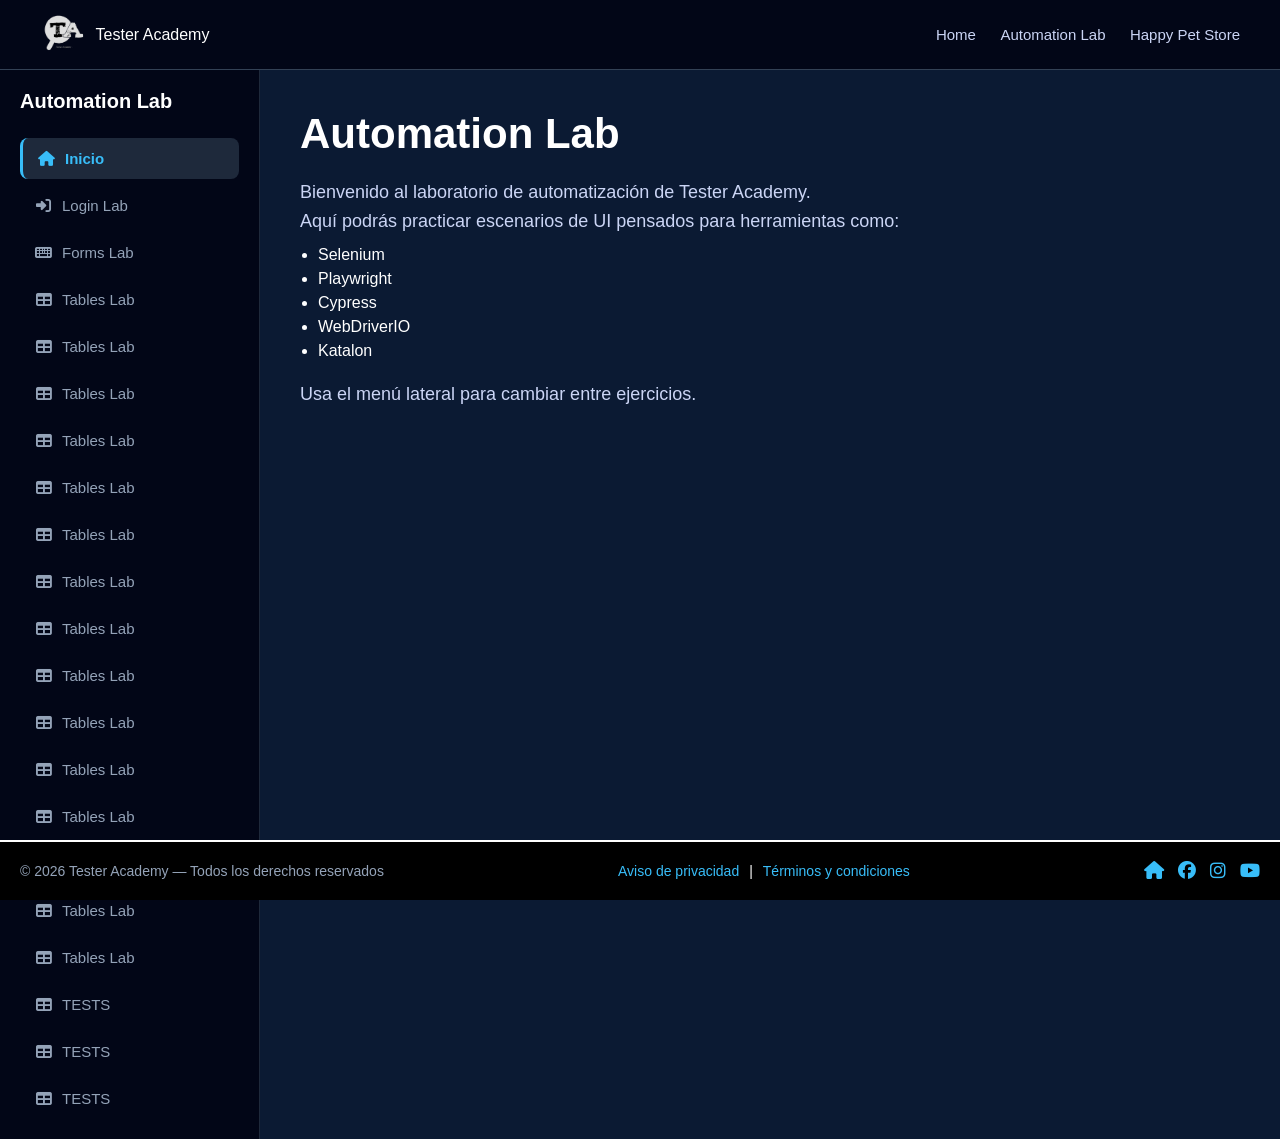
==== lab/index.html @ 0c55adb2 "lab v1" ====
<!DOCTYPE html>
<html lang="es">

<head>
    <meta charset="UTF-8">
    <meta name="viewport" content="width=device-width, initial-scale=1.0">
    <title>Automation Lab - Tester Academy</title>

    <link rel="stylesheet" href="../resources/css/main.css">
    <link rel="stylesheet" href="resources/css/lab.css">

    <link
            rel="stylesheet"
            href="https://cdnjs.cloudflare.com/ajax/libs/font-awesome/6.5.2/css/all.min.css"
            referrerpolicy="no-referrer"
    />
</head>

<body>

<div id="header"></div>

<div class="lab-shell">
    <div id="sidebar"></div>
    <main id="content" class="lab-content"></main>
</div>

<footer>
    <p id="footerText"></p>

    <div class="legal">
        <a id="privacyLink">Aviso de privacidad</a>
        <span class="sep">|</span>
        <a id="termsLink">Términos y condiciones</a>
    </div>

    <div class="social" id="socialLinks"></div>
</footer>

<script src="resources/js/lab.js"></script>

</body>
</html>
---- resources/css/main.css ----
/* RESET */

* {
    margin: 0;
    padding: 0;
    box-sizing: border-box;
}


/* BODY */

body{
    font-family: Arial, sans-serif;
    background: #0b1a33;
    color: white;

    min-height:100vh;

    display:flex;
    flex-direction:column;
}


/* HEADER */

.ta-header {

    width: 100%;
    height: 70px;

    background: #020617;

    border-bottom: 1px solid #334155;

    display: flex;
    align-items: center;

}

.header-container {

    width: 1200px;
    margin: auto;

    display: flex;
    justify-content: space-between;
    align-items: center;

}

.logo {

    font-size: 20px;
    font-weight: bold;

}

nav a {

    margin-left: 20px;
    text-decoration: none;

    color: #cbd5f5;

}

nav a:hover {

    color: #38bdf8;

}



/* HERO */

.hero {

    height: calc(100vh - 130px);

    display: flex;
    flex-direction: column;
    justify-content: center;
    align-items: center;

    text-align: center;

    padding: 20px;

}

.hero h1 {

    font-size: 48px;
    margin-bottom: 20px;

}

.hero p {

    max-width: 700px;
    font-size: 20px;

    color: #cbd5f5;

    margin-bottom: 40px;

}


/* BUTTONS */

.hero-buttons {

    display: flex;
    gap: 20px;

}

.btn-primary {

    background: #3b82f6;

    padding: 14px 30px;

    border-radius: 8px;

    text-decoration: none;

    color: white;

    font-weight: bold;

}

.btn-primary:hover {

    background: #2563eb;

}



/* FOOTER */

footer {

    position: fixed;

    bottom: 0;
    left: 0;

    width: 100%;
    height: 60px;

    background: #000;

    border-top: 2px solid white;

    display: flex;
    align-items: center;
    justify-content: space-between;

    padding: 0 20px;

    font-size: 14px;

}


footer p {

    color: #94a3b8;

}


footer .legal {

    display: flex;
    align-items: center;
    gap: 10px;

}

footer .legal a {

    color: #38bdf8;
    text-decoration: none;

}

footer .legal a:hover {

    color: #facc15;

}

footer .social {

    display: flex;
    gap: 14px;

}

footer .social a {

    color: #38bdf8;
    font-size: 18px;

}

footer .social a:hover {

    color: #facc15;

}

.legal-page {

max-width: 900px;
margin: 80px auto;
padding: 20px;

line-height: 1.6;

}

.legal-page h1 {

margin-bottom: 30px;

}

.legal-page h2 {

margin-top: 30px;
margin-bottom: 10px;

}

/* LOGO */

.logo-title{
display:flex;
align-items:center;
gap:10px;
}

.logo{
height:40px;
width:auto;
}


/* HEADER NAV */

nav a{
margin-left:20px;
text-decoration:none;
color:#cbd5f5;
font-size:15px;
}

nav a:hover{
color:#38bdf8;
}
---- lab/resources/css/lab.css ----
/* ===============================
   LAYOUT GENERAL
================================ */

body{
    margin:0;
}

/* área entre header y footer */

.lab-shell{
    display:grid;
    grid-template-columns:260px 1fr;

    flex:1;
}


/* ===============================
   SIDEBAR
================================ */

.lab-sidebar{

    background:#020617;

    border-right:1px solid #1e293b;

    padding:20px;

    height:100%;

    overflow-y:auto;

}


/* TITULO */

.lab-sidebar-title{

    font-size:20px;

    font-weight:700;

    margin-bottom:25px;

    color:#ffffff;

}


/* ===============================
   MENU
================================ */

.lab-nav{

    display:flex;

    flex-direction:column;

    gap:6px;

}


/* ITEM MENU */

.lab-link{

    display:flex;

    align-items:center;

    gap:10px;

    padding:12px 14px;

    border-radius:8px;

    border:none;

    background:transparent;

    color:#94a3b8;

    font-size:15px;

    text-align:left;

    cursor:pointer;

    transition:all .2s ease;

}


/* HOVER */

.lab-link:hover{

    background:#1e293b;

    color:#38bdf8;

}


/* ACTIVO */

.lab-link.active{

    background:#1e293b;

    color:#38bdf8;

    border-left:3px solid #38bdf8;

    font-weight:600;

}


/* ICONOS */

.lab-link i{

    width:18px;

    text-align:center;

}


/* ===============================
   CONTENT
================================ */

.lab-content{

    padding:40px;

    height:100%;

    overflow-y:auto;

}


/* TITULO */

.lab-content h1{

    font-size:42px;

    margin-bottom:20px;

    color:#ffffff;

}


/* TEXTO */

.lab-content p{

    font-size:18px;

    line-height:1.6;

    color:#cbd5f5;

}


/* LISTAS */

.lab-content ul{

    margin-top:10px;

    margin-bottom:20px;

    padding-left:18px;

}

.lab-content li{

    margin-bottom:6px;

}


/* ===============================
   SCROLL STYLE SIDEBAR
================================ */

.lab-sidebar::-webkit-scrollbar{

    width:6px;

}

.lab-sidebar::-webkit-scrollbar-track{

    background:#020617;

}

.lab-sidebar::-webkit-scrollbar-thumb{

    background:#334155;

    border-radius:4px;

}

.lab-sidebar::-webkit-scrollbar-thumb:hover{

    background:#475569;

}


/* ===============================
   RESPONSIVE
================================ */

@media (max-width:900px){

    .lab-shell{

        grid-template-columns:1fr;

        height:auto;

    }

    .lab-sidebar{

        border-right:none;

        border-bottom:1px solid #1e293b;

        overflow:visible;

    }

}
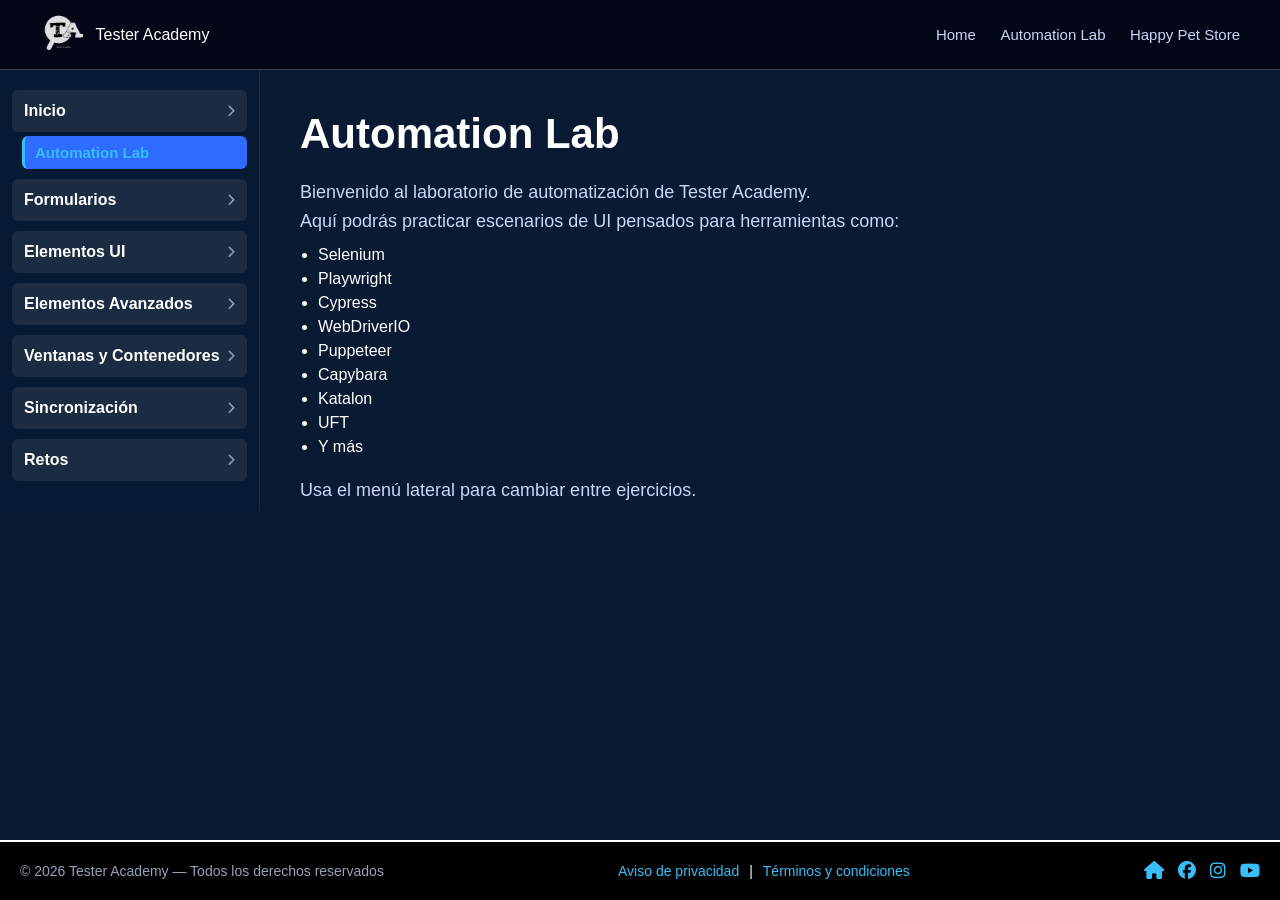
==== commit 8f8856b1: "add login and refactor expand icon to sidebar" ====
--- a/lab/index.html
+++ b/lab/index.html
@@ -8,6 +8,7 @@
 
     <link rel="stylesheet" href="../resources/css/main.css">
     <link rel="stylesheet" href="resources/css/lab.css">
+    <link rel="stylesheet" href="resources/css/content.css">
 
     <link
             rel="stylesheet"
@@ -38,6 +39,7 @@
 </footer>
 
 <script src="resources/js/lab.js"></script>
+<script src="resources/js/content.js"></script>
 
 </body>
 </html>
--- a/lab/resources/css/lab.css
+++ b/lab/resources/css/lab.css
@@ -22,191 +22,189 @@
 
 .lab-sidebar{
 
+background:#071a33;
+border-right:1px solid #0f2c50;
+
+max-height:calc(100vh - 120px);
+overflow-y:auto;
+
+padding:20px 12px;
+
+}
+
+
+/* TITULO */
+
+.lab-sidebar-title{
+
+    font-size:20px;
+
+    font-weight:700;
+
+    margin-bottom:25px;
+
+    color:#ffffff;
+
+}
+
+
+/* ===============================
+   MENU
+================================ */
+
+.lab-nav{
+
+    display:flex;
+
+    flex-direction:column;
+
+    gap:6px;
+
+}
+
+
+/* ITEM MENU */
+
+.lab-link{
+
+    display:flex;
+
+    align-items:center;
+
+    gap:10px;
+
+    padding:12px 14px;
+
+    border-radius:8px;
+
+    border:none;
+
+    background:transparent;
+
+    color:#94a3b8;
+
+    font-size:15px;
+
+    text-align:left;
+
+    cursor:pointer;
+
+    transition:all .2s ease;
+
+}
+
+
+/* HOVER */
+
+.lab-link:hover{
+
+    background:#1e293b;
+
+    color:#38bdf8;
+
+}
+
+
+/* ACTIVO */
+
+.lab-link.active{
+
+    background:#1e293b;
+
+    color:#38bdf8;
+
+    border-left:3px solid #38bdf8;
+
+    font-weight:600;
+
+}
+
+
+/* ICONOS */
+
+.lab-link i{
+
+    width:18px;
+
+    text-align:center;
+
+}
+
+
+/* ===============================
+   CONTENT
+================================ */
+
+.lab-content{
+
+    padding:40px;
+
+    height:100%;
+
+    overflow-y:auto;
+
+}
+
+
+/* TITULO */
+
+.lab-content h1{
+
+    font-size:42px;
+
+    margin-bottom:20px;
+
+    color:#ffffff;
+
+}
+
+
+/* TEXTO */
+
+.lab-content p{
+
+    font-size:18px;
+
+    line-height:1.6;
+
+    color:#cbd5f5;
+
+}
+
+
+/* LISTAS */
+
+.lab-content ul{
+
+    margin-top:10px;
+
+    margin-bottom:20px;
+
+    padding-left:18px;
+
+}
+
+.lab-content li{
+
+    margin-bottom:6px;
+
+}
+
+
+/* ===============================
+   SCROLL STYLE SIDEBAR
+================================ */
+
+.lab-sidebar::-webkit-scrollbar{
+
+    width:6px;
+
+}
+
+.lab-sidebar::-webkit-scrollbar-track{
+
     background:#020617;
 
-    border-right:1px solid #1e293b;
-
-    padding:20px;
-
-    height:100%;
-
-    overflow-y:auto;
-
-}
-
-
-/* TITULO */
-
-.lab-sidebar-title{
-
-    font-size:20px;
-
-    font-weight:700;
-
-    margin-bottom:25px;
-
-    color:#ffffff;
-
-}
-
-
-/* ===============================
-   MENU
-================================ */
-
-.lab-nav{
-
-    display:flex;
-
-    flex-direction:column;
-
-    gap:6px;
-
-}
-
-
-/* ITEM MENU */
-
-.lab-link{
-
-    display:flex;
-
-    align-items:center;
-
-    gap:10px;
-
-    padding:12px 14px;
-
-    border-radius:8px;
-
-    border:none;
-
-    background:transparent;
-
-    color:#94a3b8;
-
-    font-size:15px;
-
-    text-align:left;
-
-    cursor:pointer;
-
-    transition:all .2s ease;
-
-}
-
-
-/* HOVER */
-
-.lab-link:hover{
-
-    background:#1e293b;
-
-    color:#38bdf8;
-
-}
-
-
-/* ACTIVO */
-
-.lab-link.active{
-
-    background:#1e293b;
-
-    color:#38bdf8;
-
-    border-left:3px solid #38bdf8;
-
-    font-weight:600;
-
-}
-
-
-/* ICONOS */
-
-.lab-link i{
-
-    width:18px;
-
-    text-align:center;
-
-}
-
-
-/* ===============================
-   CONTENT
-================================ */
-
-.lab-content{
-
-    padding:40px;
-
-    height:100%;
-
-    overflow-y:auto;
-
-}
-
-
-/* TITULO */
-
-.lab-content h1{
-
-    font-size:42px;
-
-    margin-bottom:20px;
-
-    color:#ffffff;
-
-}
-
-
-/* TEXTO */
-
-.lab-content p{
-
-    font-size:18px;
-
-    line-height:1.6;
-
-    color:#cbd5f5;
-
-}
-
-
-/* LISTAS */
-
-.lab-content ul{
-
-    margin-top:10px;
-
-    margin-bottom:20px;
-
-    padding-left:18px;
-
-}
-
-.lab-content li{
-
-    margin-bottom:6px;
-
-}
-
-
-/* ===============================
-   SCROLL STYLE SIDEBAR
-================================ */
-
-.lab-sidebar::-webkit-scrollbar{
-
-    width:6px;
-
-}
-
-.lab-sidebar::-webkit-scrollbar-track{
-
-    background:#020617;
-
 }
 
 .lab-sidebar::-webkit-scrollbar-thumb{
@@ -248,4 +246,86 @@
 
     }
 
+}
+
+/* CATEGORIA */
+
+.lab-category {
+  margin-bottom: 10px;
+}
+
+.lab-category-title {
+  background: #1b2b42;
+  padding: 12px;
+  cursor: pointer;
+  font-weight: 600;
+  border-radius: 6px;
+  user-select: none;
+}
+
+.lab-category-items {
+  display: none;
+  padding-left: 10px;
+}
+
+.lab-category.open .lab-category-items {
+  display: block;
+}
+
+/* LINKS */
+
+.lab-link {
+  display: block;
+  padding: 8px 10px;
+  border-radius: 6px;
+  cursor: pointer;
+  margin: 4px 0;
+}
+
+.lab-link:hover {
+  background: rgba(255,255,255,0.08);
+}
+
+.lab-link.active {
+  background: #2e6cff;
+}
+
+/* ===============================
+   CATEGORY HEADER
+================================ */
+
+.lab-category-title{
+
+display:flex;
+
+justify-content:space-between;
+
+align-items:center;
+
+}
+
+
+/* ===============================
+   ICONO
+================================ */
+
+.category-icon{
+
+transition:transform .25s ease;
+
+font-size:12px;
+
+color:#94a3b8;
+
+}
+
+
+/* ===============================
+   ICONO CUANDO ESTA ABIERTO
+================================ */
+
+.lab-category.open .category-icon{
+
+transform:rotate(90deg);
+
 }
--- a/lab/resources/css/content.css
+++ b/lab/resources/css/content.css
@@ -0,0 +1,165 @@
+/* ===============================
+   CARD CONTENIDO
+================================ */
+
+.content-card{
+
+background:#0f2c50;
+
+border:1px solid #1e3a5f;
+
+border-radius:10px;
+
+padding:30px;
+
+max-width:420px;
+
+margin-top:25px;
+
+}
+
+
+/* ===============================
+   FORM GROUP
+================================ */
+
+.form-group{
+
+display:flex;
+
+flex-direction:column;
+
+margin-bottom:18px;
+
+}
+
+.form-group label{
+
+margin-bottom:6px;
+
+font-weight:600;
+
+color:#cbd5f5;
+
+}
+
+.form-group input{
+
+padding:10px 12px;
+
+border-radius:6px;
+
+border:1px solid #334155;
+
+background:#020617;
+
+color:white;
+
+font-size:15px;
+
+}
+
+.form-group input:focus{
+
+outline:none;
+
+border-color:#38bdf8;
+
+}
+
+
+/* ===============================
+   BOTONES
+================================ */
+
+.btn-primary{
+
+background:#2563eb;
+
+border:none;
+
+padding:10px 18px;
+
+border-radius:6px;
+
+color:white;
+
+font-weight:600;
+
+cursor:pointer;
+
+}
+
+.btn-primary:hover{
+
+background:#1d4ed8;
+
+}
+
+
+/* ===============================
+   MENSAJES
+================================ */
+
+.message{
+
+margin-top:16px;
+
+font-weight:600;
+
+}
+
+.message.error{
+
+color:#ef4444;
+
+}
+
+.message.success{
+
+color:#22c55e;
+
+}
+
+
+/* ===============================
+   ACORDEON
+================================ */
+
+.accordion{
+
+background:#0f2c50;
+
+border:1px solid #1e3a5f;
+
+border-radius:8px;
+
+margin-bottom:25px;
+
+}
+
+.accordion-title{
+
+padding:12px 16px;
+
+cursor:pointer;
+
+font-weight:600;
+
+}
+
+.accordion-content{
+
+display:none;
+
+padding:14px 16px;
+
+border-top:1px solid #1e3a5f;
+
+}
+
+.accordion.open .accordion-content{
+
+display:block;
+
+}
